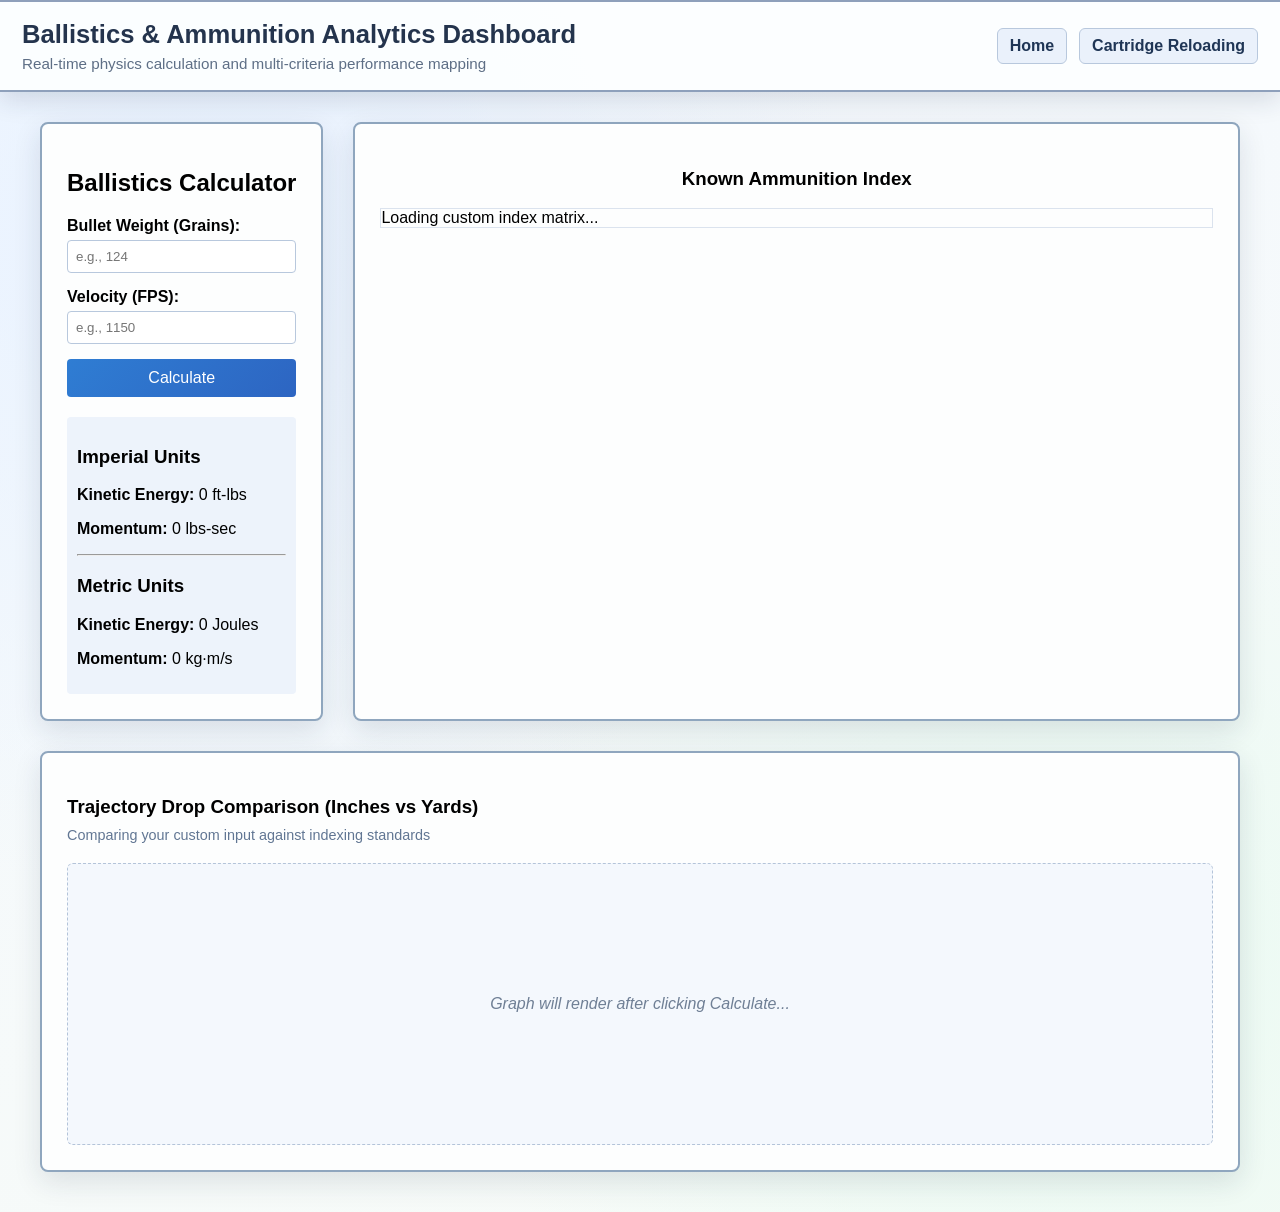
==== root/index.html @ d88b732f "Renamed main folder to root" ====
<!DOCTYPE html>
<html lang="en">
    <head>
        <meta charset="UTF-8">
        <meta name="viewport" content="width=device-width, initial-scale=1.0">
        <title>Ballistics Calculator</title>
        
        <link rel="stylesheet" href="style.css" />

        <link rel="stylesheet" href="https://pyscript.net/releases/2024.1.1/core.css" />
        <script type="module" src="https://pyscript.net/releases/2024.1.1/core.js"></script>
    </head>
    <body>
        <!-- Navigation Bar -->
        <nav class="app-nav">
            <div class="nav-brand">
                <h1>Ballistics & Ammunition Analytics Dashboard</h1>
                <p>Real-time physics calculation and multi-criteria performance mapping</p>
            </div>
            <ul class="nav-links">
                <li><a href="index.html">Home</a></li>
                <li><a href="cartridgeReloading.html">Cartridge Reloading</a></li>
            </ul>
        </nav>
        

        <div class="dashboard-wrapper">
            <!-- Ballistics Calculator Card -->
            <div class="calculator-card" id="calculator">
                <h2>Ballistics Calculator</h2>
                <div class="input-group">
                    <label for="grains">Bullet Weight (Grains):</label>
                    <input type="number" id="grains" placeholder="e.g., 124">
                </div>
                <div class="input-group">
                    <label for="velocity">Velocity (FPS):</label>
                    <input type="number" id="velocity" placeholder="e.g., 1150">
                </div>
                <button id="calc-btn">Calculate</button>
                <!-- Results Display -->
                <div class="results">
                    <!-- Imperial -->
                    <h3>Imperial Units</h3>
                    <p><strong>Kinetic Energy:</strong> <span id="energy-imp">0</span> ft-lbs</p>
                    <p><strong>Momentum:</strong> <span id="momentum-imp">0</span> lbs-sec</p>
                    
                    <hr>
                    <!-- Metric -->
                    <h3>Metric Units</h3>
                    <p><strong>Kinetic Energy:</strong> <span id="energy-metric">0</span> Joules</p>
                    <p><strong>Momentum:</strong> <span id="momentum-metric">0</span> kg·m/s</p>
                </div>
            </div>
                <!-- Ammunition Index Card -->
                <div class="table-card" id="ammo-index">
                 <h3>Known Ammunition Index</h3>
                 <div class="table-scroll-container"> 
                    <div id="table-output">Loading custom index matrix...</div>
                 </div>
            </div>

        </div>
        <!-- Trajectory Graph Card -->
        <div class="graph-card" id="trajectory">
            <h3>Trajectory Drop Comparison (Inches vs Yards)</h3>
            <p class="graph-sub">Comparing your custom input against indexing standards</p>
            <div id="graph-output">
                <span class="loading-text">Graph will render after clicking Calculate...</span>
            </div>
        </div>
    <!-- PyScript for Ballistics Calculations -->
    <script type="py" src="ballisticCalculations.py" config="pyscript.json"></script>
    </body>
</html>
---- root/style.css ----
body {
    font-family: Arial, sans-serif;
    margin: 0px;
    background:
        radial-gradient(circle at 15% 20%, #e8f2ff 0%, rgba(232, 242, 255, 0) 45%),
        radial-gradient(circle at 85% 80%, #eafaf2 0%, rgba(234, 250, 242, 0) 42%),
        linear-gradient(160deg, #f4f8ff 0%, #f7fbf7 100%);
    padding: 0 0 40px 0;
    display: flex;
    flex-direction: column;
    justify-content: flex-start;
    align-items: center;
    min-height: 100vh;
    box-sizing: border-box;
}
.app-nav {
    width: 100%;
    max-width: none;
    display: flex;
    justify-content: space-between;
    align-items: center;
    gap: 24px;
    background: rgba(252, 254, 255, 0.94);
    border: 2px solid #8ea0bb;
    border-left: none;
    border-right: none;
    border-radius: 0;
    box-shadow: 0 8px 24px rgba(28, 42, 68, 0.14);
    padding: 18px 22px;
    position: sticky;
    top: 0;
    z-index: 1000;
    margin-bottom: 30px;
    box-sizing: border-box;
}

.nav-brand h1 {
    color: #24344d;
    margin: 0 0 6px 0;
    font-size: 1.6rem;
    font-weight: 700;
}

.nav-brand p {
    color: #5e6f86;
    margin: 0;
    font-size: 0.95rem;
}

.nav-links {
    list-style: none;
    display: flex;
    gap: 12px;
    margin: 0;
    padding: 0;
}

.nav-links a {
    display: inline-block;
    text-decoration: none;
    color: #1f3555;
    font-weight: 600;
    background: #eaf1fb;
    border: 1px solid #b8c8dd;
    border-radius: 6px;
    padding: 8px 12px;
    transition: background-color 0.2s ease, color 0.2s ease;
}

.nav-links a:hover {
    background: #2f7dd3;
    color: #ffffff;
}
.dashboard-wrapper {
    display: flex;
    flex-direction: row;
    gap: 30px;           
    max-width: 1200px;    
    width: min(1200px, calc(100% - 40px));
    align-items: stretch; 
}

.calculator-card, .table-card {
    background: #fdfefe;
    padding: 25px;
    border-radius: 8px;
    border: 2px solid #8fa6be;
    box-shadow: 0 10px 28px rgba(28, 42, 68, 0.12);
    box-sizing: border-box;
}

.table-card{
    flex:1;
}

.table-card h3{
    text-align: center;
}

.table-scroll-container {
    max-height: 500px;    
    overflow-y: auto;     
    overflow-x: auto;     
    position: relative;   
    border: 1px solid #dbe3ee; 
}

.container {
    max-width: 650px;
    width: 100%;
    background: #fdfefe;
    padding: 20px;
    border-radius: 8px;
    box-shadow: 0 10px 28px rgba(28, 42, 68, 0.12);
}

.input-group {
    margin-bottom: 15px;
}

.filter-controls {
    display: grid;
    grid-template-columns: repeat(2, minmax(220px, 1fr));
    gap: 16px;
}

label {
    display: block;
    margin-bottom: 5px;
    font-weight: bold;
}

input {
    width: 100%;
    padding: 8px;
    box-sizing: border-box;
    border: 1px solid #b8c8dd;
    border-radius: 4px;
    background: #ffffff;
}

select {
    width: 100%;
    padding: 8px;
    box-sizing: border-box;
    border: 1px solid #b8c8dd;
    border-radius: 4px;
    background: #fff;
}

button {
    width: 100%;
    padding: 10px;
    background: linear-gradient(135deg, #2f7dd3 0%, #2d65c2 100%);
    color: white;
    border: none;
    border-radius: 4px;
    cursor: pointer;
    font-size: 16px;
}

button:hover {
    background: linear-gradient(135deg, #296db8 0%, #2758a7 100%);
}

.results {
    margin-top: 20px;
    padding: 10px;
    background: #edf3fb;
    border-radius: 4px;
}

button.py-loading {
    background-color: #cccccc !important;
    color: #666666 !important;
    cursor: not-allowed !important;
}

button {
    transition: background-color 0.3s ease;
}

.ammo-table-container {
    margin-top: 30px;
}

.data-table {
    width: 100%;
    border-collapse: collapse;
    margin-top: 10px;
    font-size: 14px;
}

.data-table th, .data-table td {
    border: 1px solid #ddd;
    padding: 8px;
    text-align: left;
}

.data-table th {
    background-color: #2f7dd3;
    color: white;
    position: sticky;
    top: 0;
    z-index: 0;
}

.data-table tr:nth-child(even) {
    background-color: #f3f7fd;
}

.data-table tr:hover {
    background-color: #e6eef9;
}

.graph-card {
    background: #fdfefe;
    padding: 25px;
    border-radius: 8px;
    border: 2px solid #8fa6be;
    box-shadow: 0 10px 28px rgba(28, 42, 68, 0.12);
    box-sizing: border-box;
    width: min(1200px, calc(100% - 40px));
    max-width: 1200px;
    margin-top: 30px; /* Pushes card elegantly below the side-by-side layout wrappers */
}

.page-card {
    background: #fdfefe;
    padding: 25px;
    border-radius: 8px;
    border: 2px solid #8fa6be;
    box-shadow: 0 10px 28px rgba(28, 42, 68, 0.12);
    box-sizing: border-box;
    width: min(1200px, calc(100% - 40px));
    max-width: 1200px;
}

.graph-sub {
    color: #617693;
    margin: -10px 0 20px 0;
    font-size: 0.9rem;
}

#graph-output {
    display: flex;
    justify-content: center;
    align-items: center;
    min-height: 250px;
    background: #f4f8fd;
    border: 1px dashed #b4c4d9;
    border-radius: 6px;
    padding: 15px;
}

.loading-text {
    color: #6f7f95;
    font-style: italic;
}

/* Mobile Responsive Override: Automatically transforms into single column view on phones */
@media (max-width: 900px) {
    .app-nav {
        flex-direction: column;
        align-items: flex-start;
    }

    .nav-links {
        width: 100%;
        justify-content: space-between;
    }

    .dashboard-wrapper {
        flex-direction: column;
        align-items: stretch;
    }

    .filter-controls {
        grid-template-columns: 1fr;
    }

    .calculator-card {
        flex: 1 1 auto;
    }
}
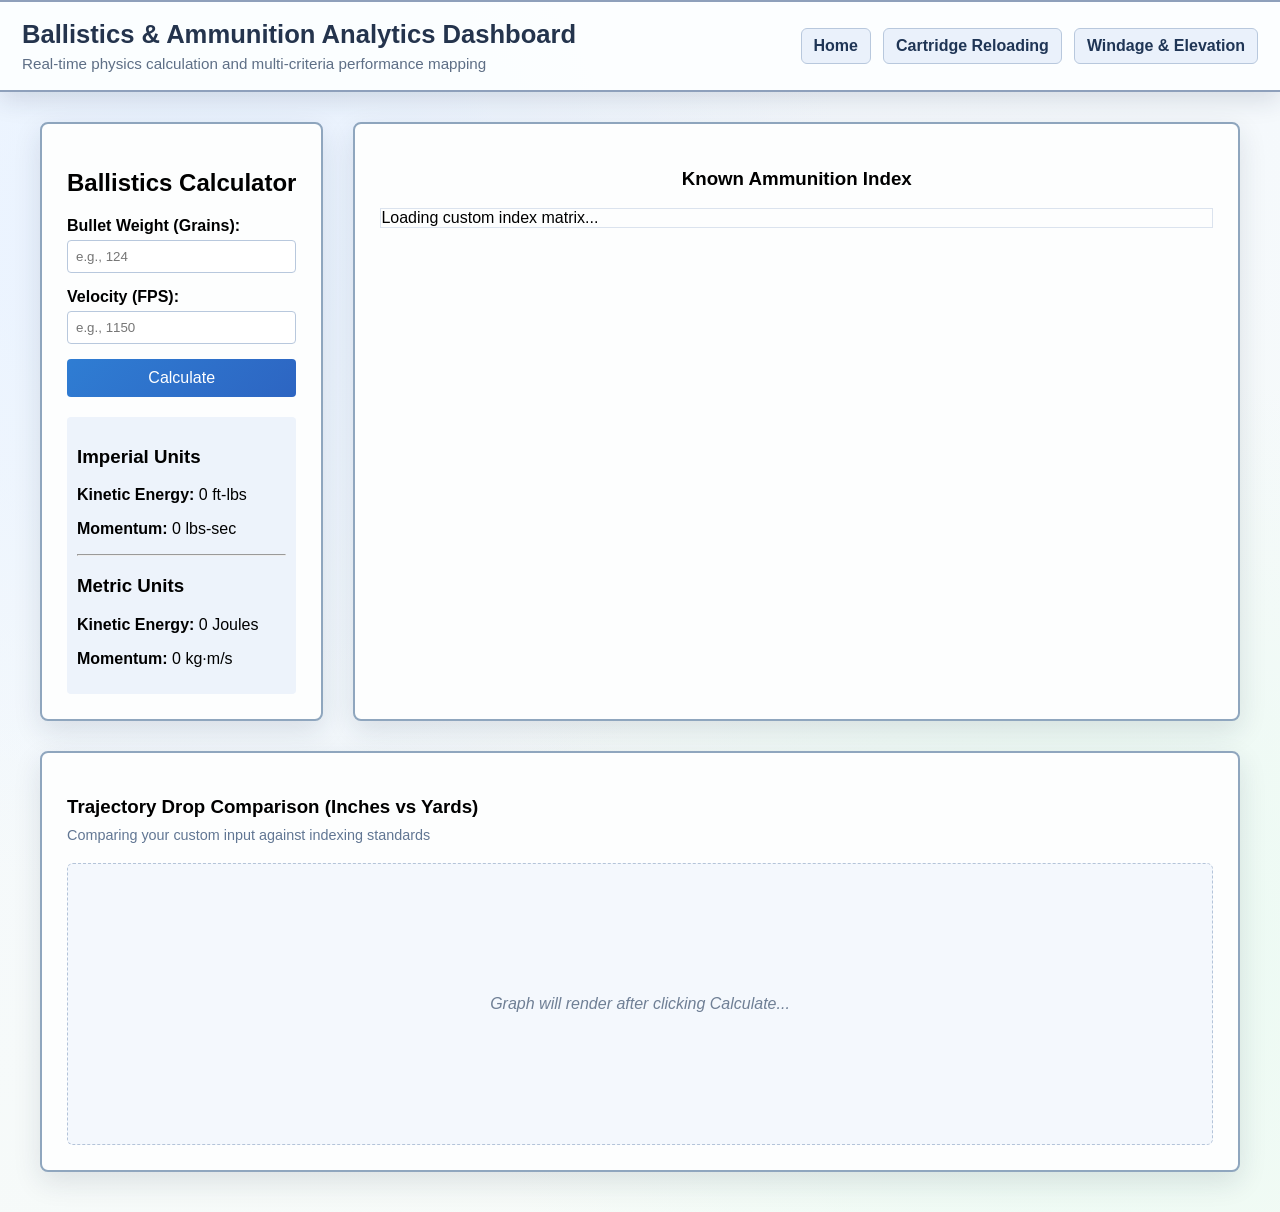
==== commit 19771bd3: "Added HTML/Py files for windage card and added to nav bar." ====
--- a/root/index.html
+++ b/root/index.html
@@ -20,6 +20,7 @@
             <ul class="nav-links">
                 <li><a href="index.html">Home</a></li>
                 <li><a href="cartridgeReloading.html">Cartridge Reloading</a></li>
+                <li><a href="windageCard.html">Windage & Elevation</a></li>
             </ul>
         </nav>
         
